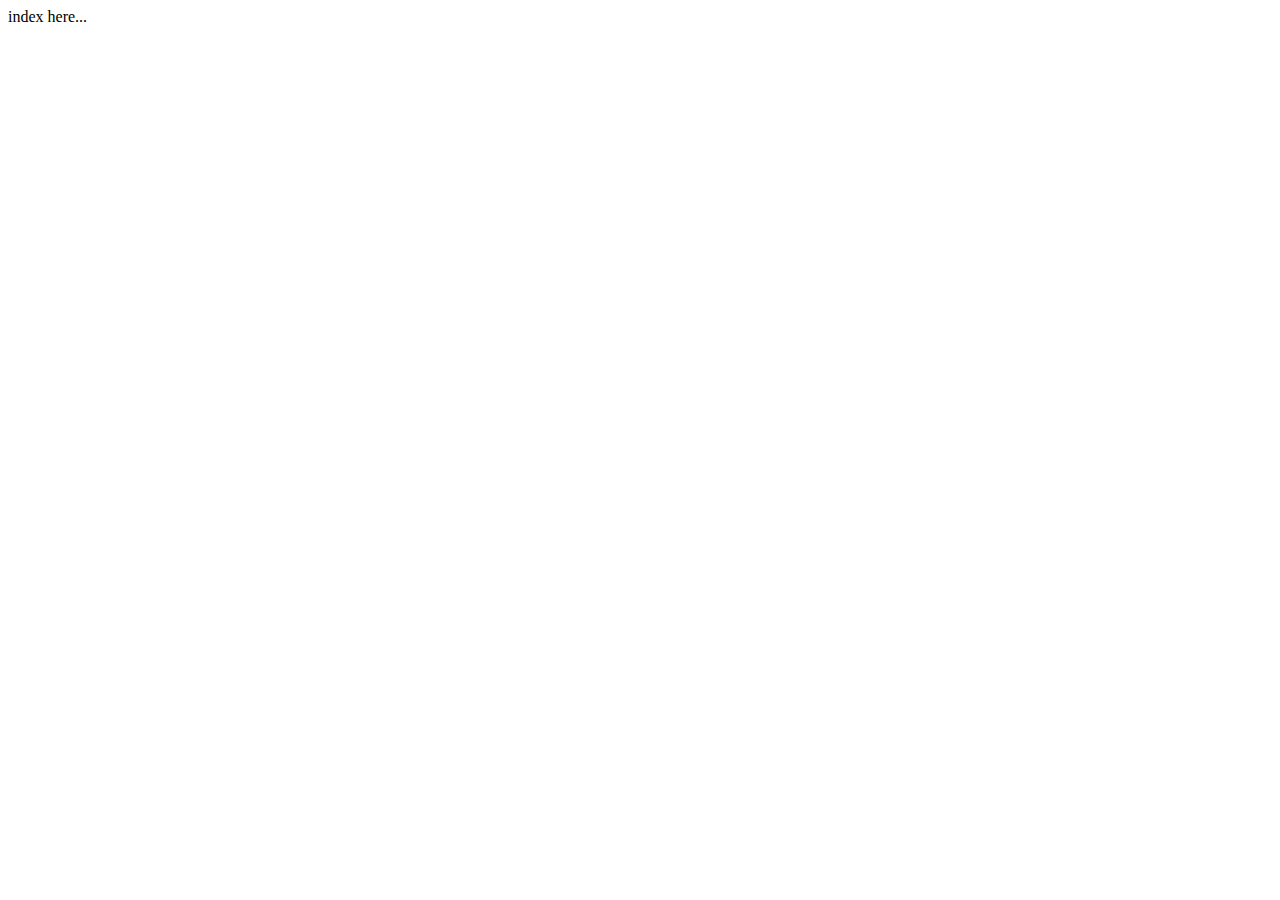
==== index.html @ 2e4bf7e7 "Merge branch 'main' of https://github.com/hamdivazim/CodeGlob" ====
<!DOCTYPE html>
<html>
  <head>
    <title>CodeGlob</title>

    <link rel="stylesheet" href="assets/style.css">
  </head>
  
  <body>
    <script type="text/javascript" src="assets/script.js"></script>

    index here...
  </body>
</html>
<style>
  
</style>
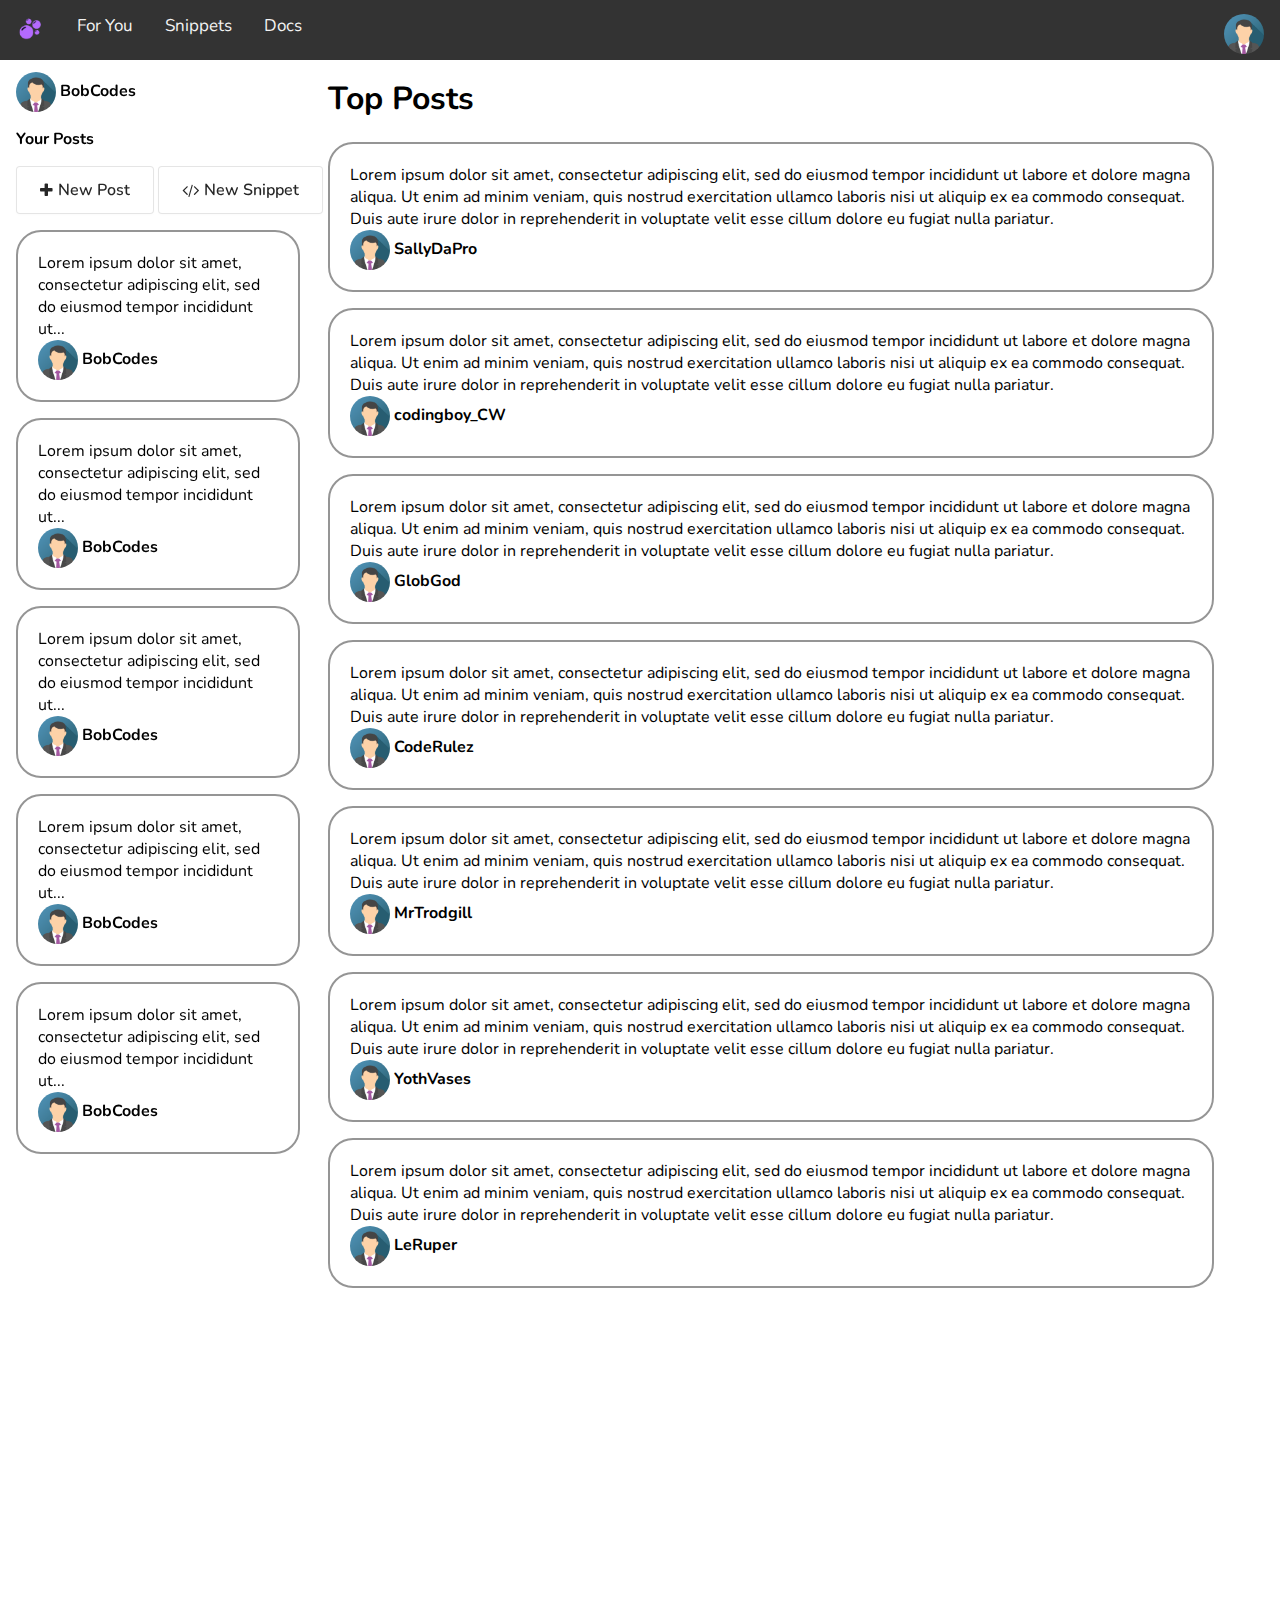
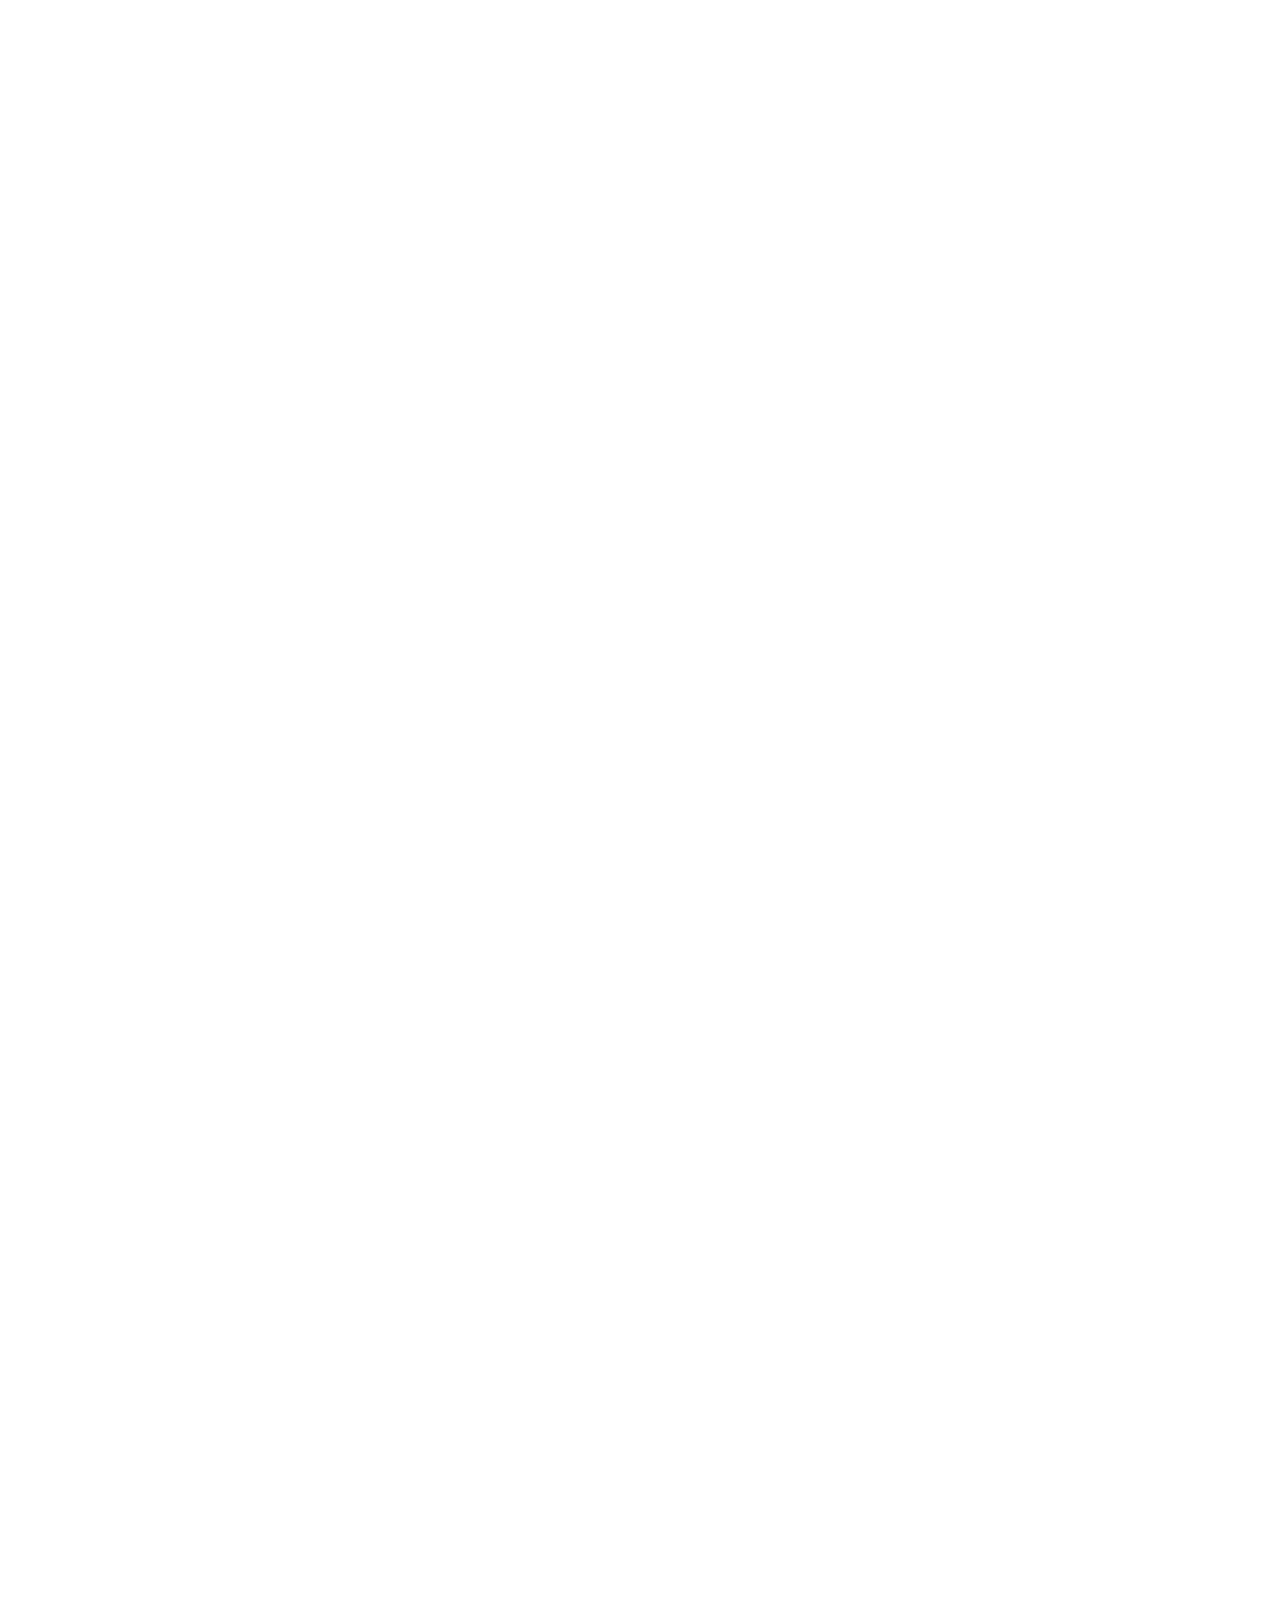
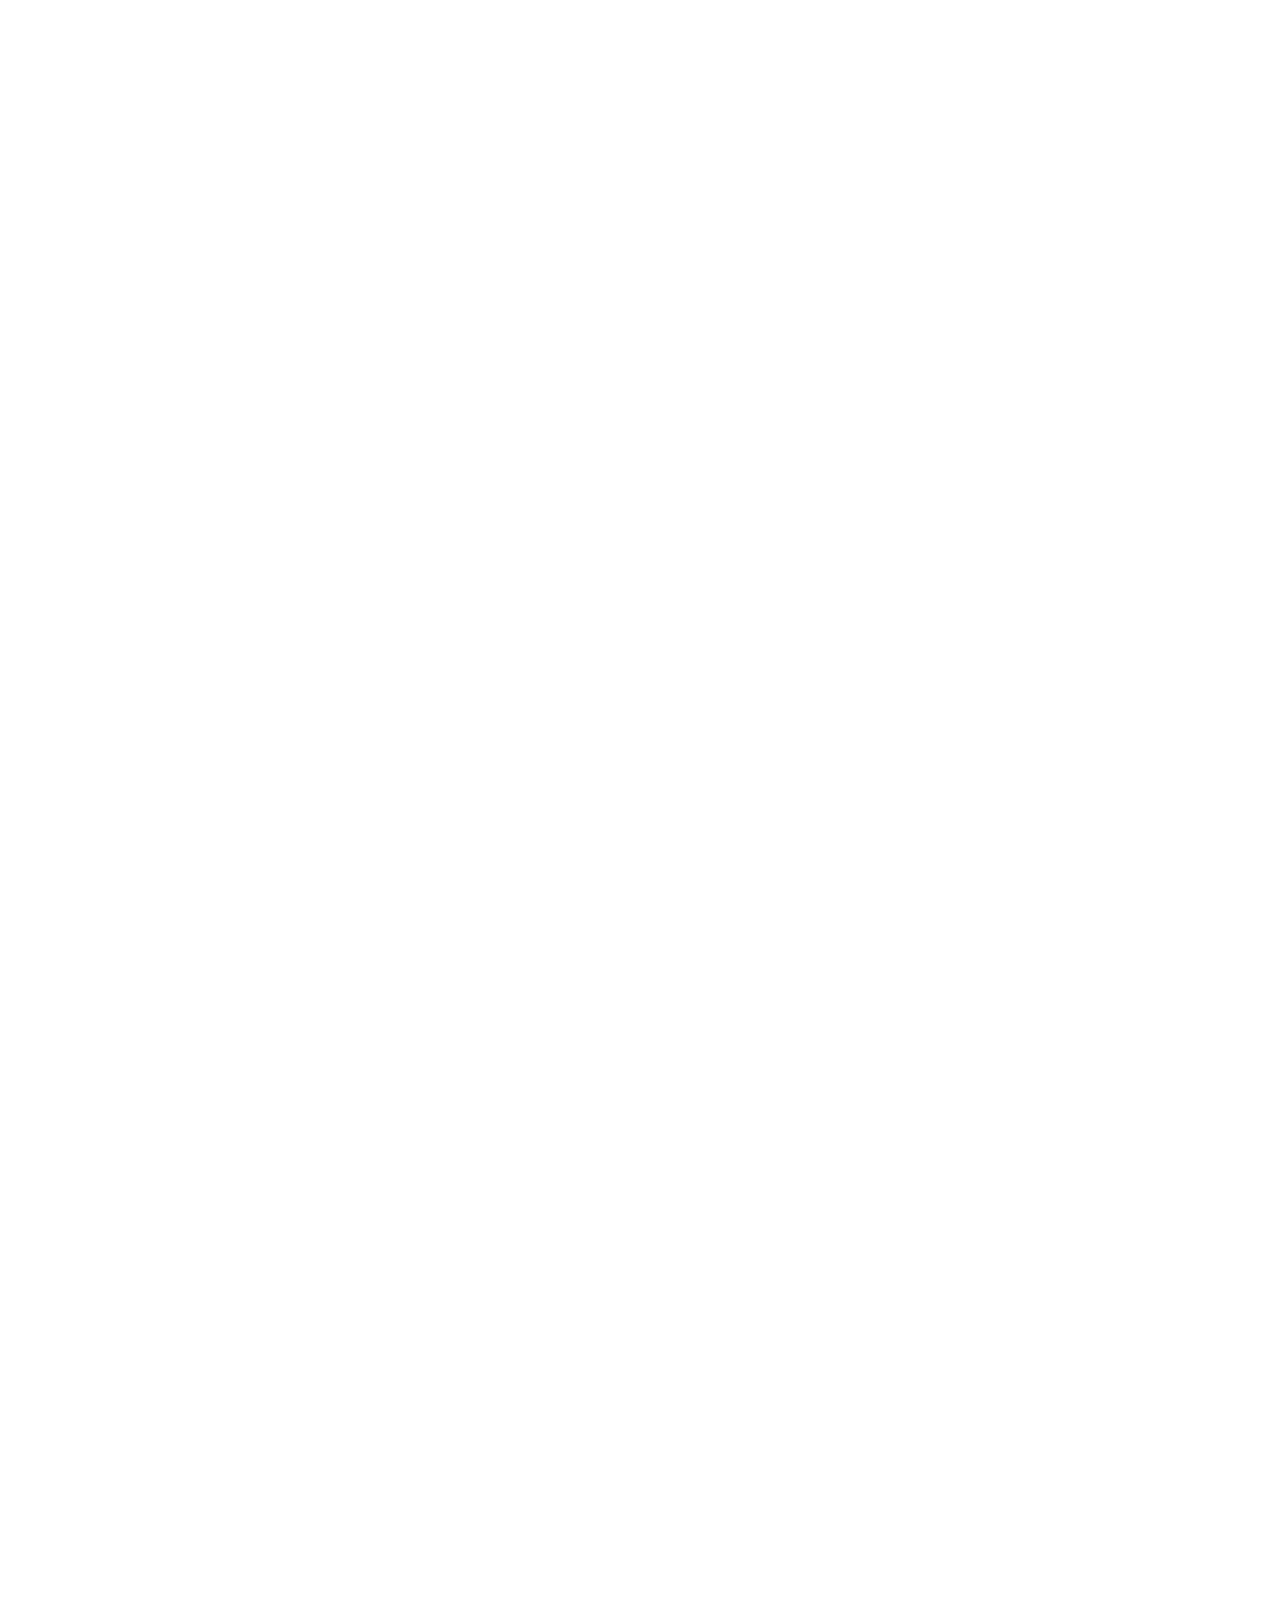
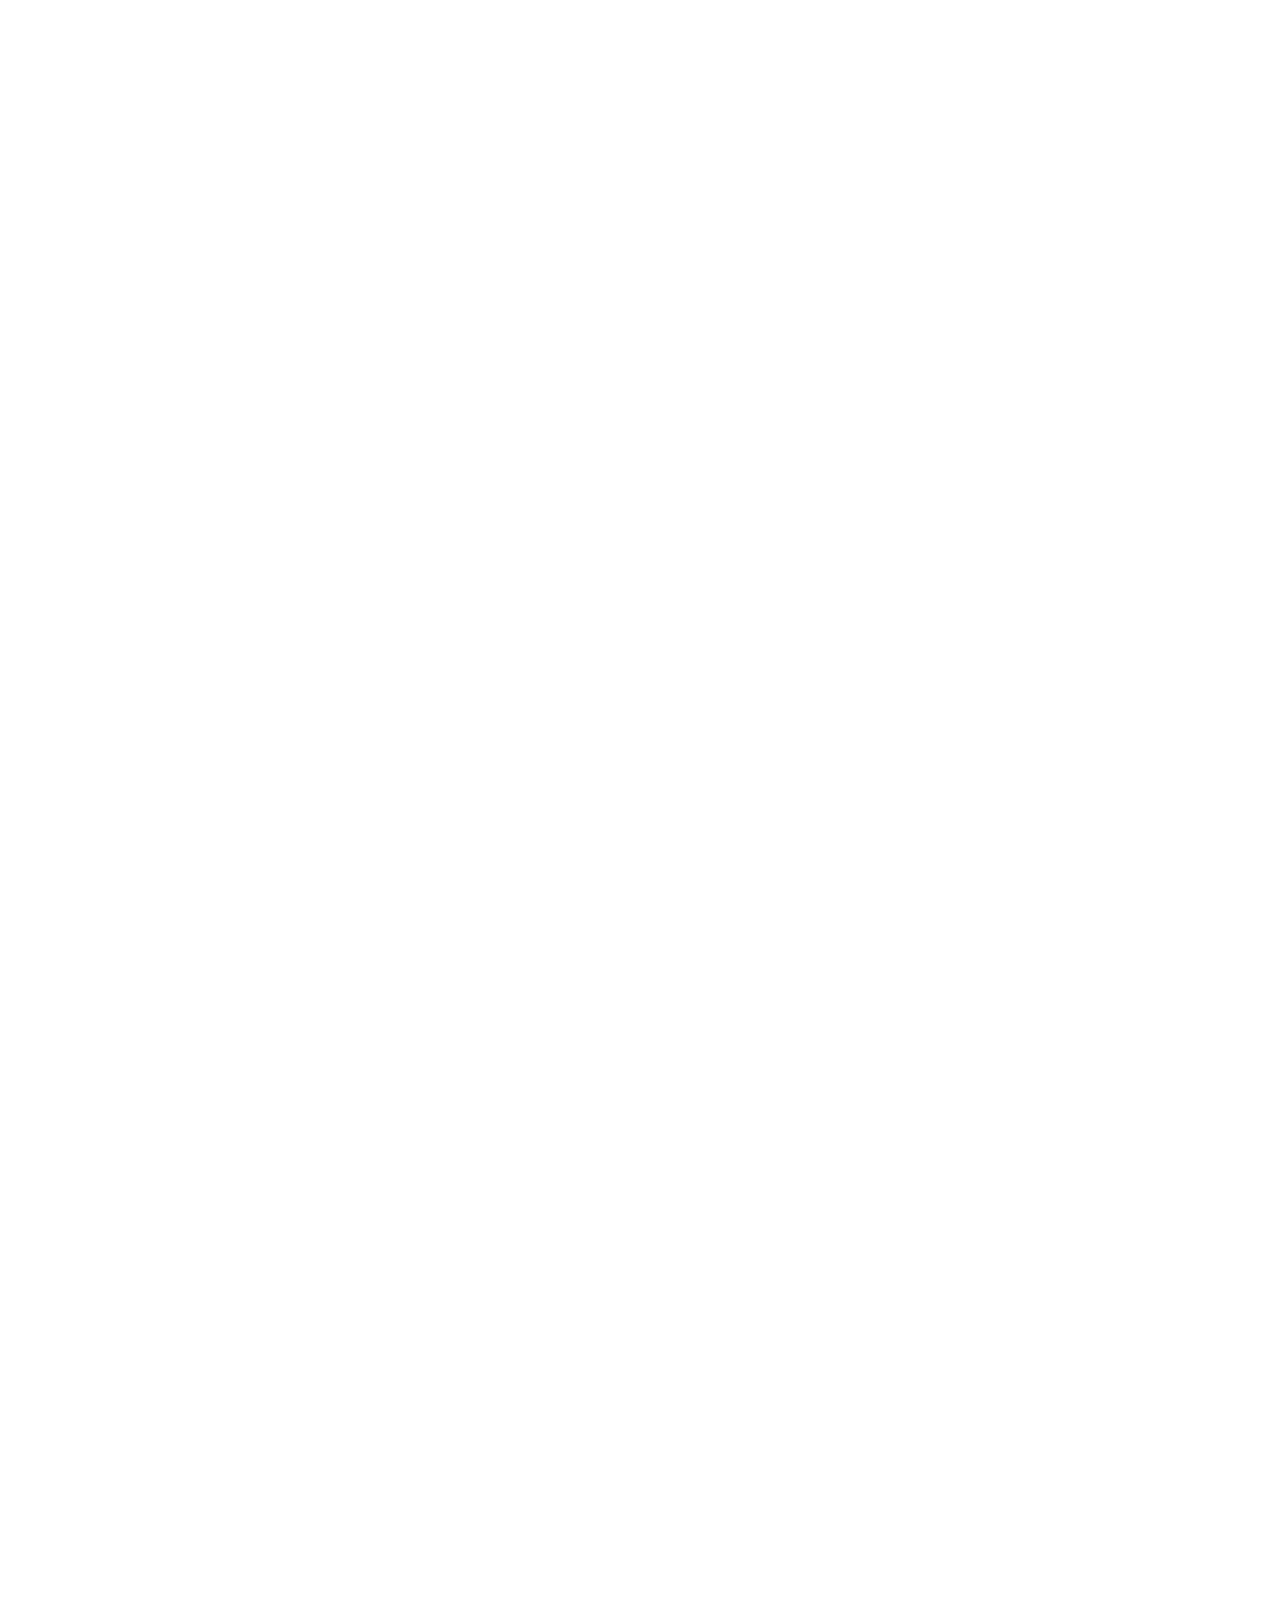
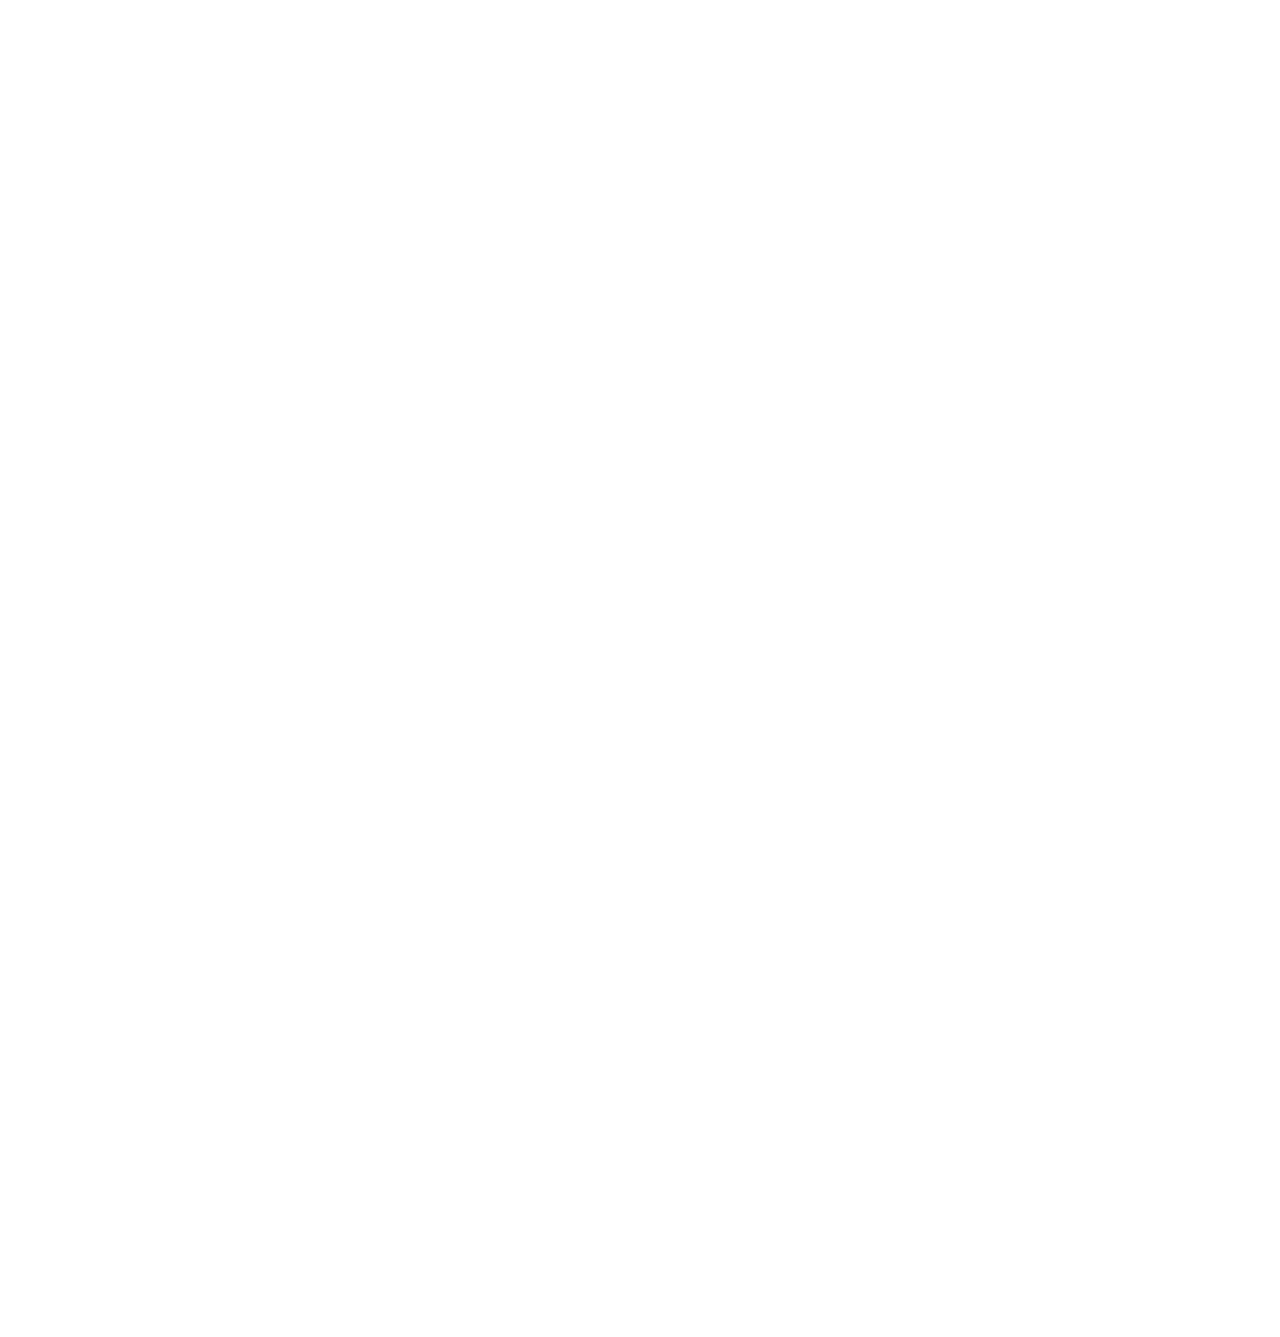
==== commit 62104d7b: "Add initial home page" ====
--- a/index.html
+++ b/index.html
@@ -3,13 +3,40 @@
   <head>
     <title>CodeGlob</title>
 
-    <link rel="stylesheet" href="assets/style.css">
+    <link rel="stylesheet" href="../assets/style.css">
+    <link rel="icon" type="image/x-icon" href="../assets/favicon.ico">
+
+    <style>
+      .loader {
+        border: 16px solid #f3f3f3;
+        border-radius: 50%;
+        border-top: 16px solid #b46aff;
+        width: 120px;
+        height: 120px;
+        -webkit-animation: spin 2s linear infinite; /* Safari */
+        animation: spin 2s linear infinite;
+        position: fixed;
+        top: 50%;
+        left: 50%;
+      }
+      
+      /* Safari */
+      @-webkit-keyframes spin {
+        0% { -webkit-transform: rotate(0deg); }
+        100% { -webkit-transform: rotate(360deg); }
+      }
+      
+      @keyframes spin {
+        0% { transform: rotate(0deg); }
+        100% { transform: rotate(360deg); }
+      }
+    </style>
   </head>
   
-  <body>
+  <body onload='redirect("frontend/home.html")'>
+    <div class="loader centered"></div>
+
     <script type="text/javascript" src="assets/script.js"></script>
-
-    index here...
   </body>
 </html>
 <style>
--- a/assets/style.css
+++ b/assets/style.css
@@ -0,0 +1,199 @@
+@import url('https://fonts.googleapis.com/css2?family=Nunito:wght@300&display=swap');
+
+body {
+    font-family: 'Nunito', sans-serif;
+    margin: 0;
+}
+
+.loader {
+    border: 16px solid #f3f3f3;
+    border-radius: 50%;
+    border-top: 16px solid #b46aff;
+    width: 120px;
+    height: 120px;
+    -webkit-animation: spin 2s linear infinite; /* Safari */
+    animation: spin 2s linear infinite;
+}
+  
+/* Safari */
+@-webkit-keyframes spin {
+    0% { -webkit-transform: rotate(0deg); }
+    100% { -webkit-transform: rotate(360deg); }
+}
+
+@keyframes spin {
+    0% { transform: rotate(0deg); }
+    100% { transform: rotate(360deg); }
+}
+
+.topnav {
+    overflow: hidden;
+    background-color: #333;
+    position: fixed;
+    top: 0;
+    width: 100%;
+}
+
+.topnav a {
+    float: left;
+    display: block;
+    color: #f2f2f2;
+    text-align: center;
+    padding: 14px 16px;
+    text-decoration: none;
+    font-size: 17px;
+    height: 32px;
+}
+
+.topnav a:hover:not(:first-child) {
+    background-color: #ddd;
+    color: black;
+}
+
+.topnav a.active {
+    background-color: #b46aff;
+    color: white;
+}
+
+.topnav .icon {
+    display: none;
+}
+
+@media screen and (max-width: 600px) {
+    .topnav a:not(:first-child) {display: none;}
+    .topnav a.icon {
+        float: right;
+        display: block;
+    }
+}
+
+@media screen and (max-width: 600px) {
+    .topnav.responsive {position: relative;}
+    .topnav.responsive .icon {
+        position: absolute;
+        right: 0;
+        top: 0;
+}
+
+.topnav.responsive a {
+        float: none;
+        display: block;
+        text-align: left;
+    }
+}
+
+.content {
+    padding: 16px;
+    margin-top: 40px;
+}
+
+@media screen and (max-width: 600px) {
+    #profile-picture {
+        width: 100%;
+    }
+    #profile-text {
+        display: inline;
+    }
+}
+
+@media screen and (min-width: 601px) {
+    #profile-picture {
+        float: right;
+    }
+    #profile-text {
+        display: none;
+    }
+}
+
+.avatar {
+    vertical-align: middle;
+    width: 40px;
+    height: 40px;
+    border-radius: 50%;
+}
+
+@media screen and (min-width: 865px) {
+    .home-leftcolumn {   
+        float: left;
+        width: 25%;
+        position: fixed;
+        left: 0.05;
+        width: 25%;
+    }
+
+    .home-rightcolumn {
+        float: right;
+        width: 75%;
+    }
+}
+
+
+.home-leftcoloumn p {
+    text-overflow: ellipsis;
+}
+
+.card {
+    border-radius: 25px;
+    border: 2px solid #959595;
+    padding: 20px; 
+    width: 90%;
+}
+
+.card-mini {
+    border-radius: 25px;
+    border: 2px solid #959595;
+    padding: 20px; 
+    width: 75%;
+}
+
+/* CSS */
+.button-style {
+  align-items: center;
+  background-color: #FFFFFF;
+  border: 1px solid rgba(0, 0, 0, 0.1);
+  border-radius: .25rem;
+  box-shadow: rgba(0, 0, 0, 0.02) 0 1px 3px 0;
+  box-sizing: border-box;
+  color: rgba(0, 0, 0, 0.85);
+  cursor: pointer;
+  display: inline-flex;
+  font-family: "Nunito";
+  font-size: 16px;
+  font-weight: 600;
+  justify-content: center;
+  line-height: 1.25;
+  margin: 0;
+  min-height: 3rem;
+  padding: calc(.875rem - 1px) calc(1.5rem - 1px);
+  position: relative;
+  text-decoration: none;
+  transition: all 250ms;
+  user-select: none;
+  -webkit-user-select: none;
+  touch-action: manipulation;
+  vertical-align: baseline;
+  width: auto;
+}
+
+.button-style:hover,
+.button-style:focus {
+  border-color: rgba(0, 0, 0, 0.15);
+  box-shadow: rgba(0, 0, 0, 0.1) 0 4px 12px;
+  color: rgba(0, 0, 0, 0.65);
+}
+
+.button-style:hover {
+  transform: translateY(-1px);
+}
+
+.button-style:active {
+  background-color: #F0F0F1;
+  border-color: rgba(0, 0, 0, 0.15);
+  box-shadow: rgba(0, 0, 0, 0.06) 0 2px 4px;
+  color: rgba(0, 0, 0, 0.65);
+  transform: translateY(0);
+}
+
+.hidden {
+    display: none;
+}